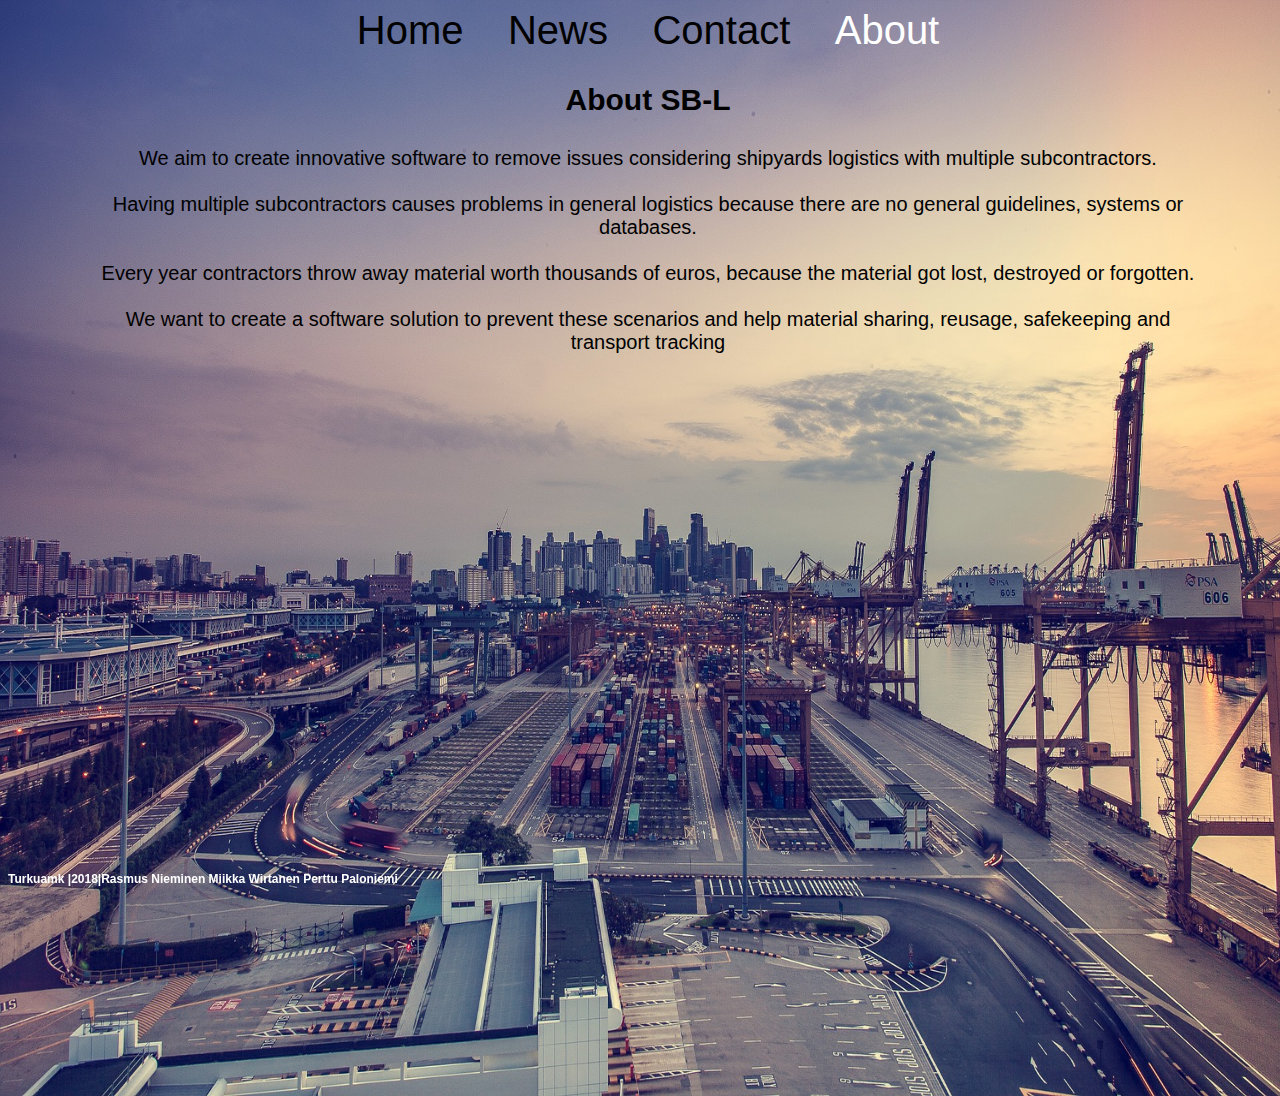
==== about.html @ a5547500 "Add files via upload" ====
<!DOCTYPE html>
<html>
<head>
    <meta charset="UTF-8">
<meta name="viewport" content="width=device-width, initial-scale=1.0">
<link rel="stylesheet" type="text/css" href="Stylesheet1.css">
<title>SB-L</title>
</head>

<body>

<ul>
  <li><a href="home">Home</a></li>
  <li><a href="news">News</a></li>
  <li><a href="contact">Contact</a></li>
  <li><a class="active"href="about">About</a></li>
</ul>
    

<h3>About SB-L</h3>
<P>We aim to create innovative software to remove issues considering shipyards logistics with multiple subcontractors.<br>
<br>
Having multiple subcontractors causes problems in general logistics because there are no general guidelines, systems or databases.<br>
<br>
Every year contractors throw away material worth thousands of euros, because the material got lost, destroyed or forgotten.<br>
<br>
We want to create a software solution to prevent these scenarios and help material sharing, reusage, safekeeping and transport tracking

    </P>
<h4> Turkuamk |2018|Rasmus Nieminen Miikka Wirtanen Perttu Paloniemi</h4>
</body>

</html>
---- Stylesheet1.css ----
img {
	width: 100%;
	height: auto;
}

* {
    font-family: arial;
	
  }

body {
    width: 100%;
    height: 1080px;
    background-image: url("taustakuva.jpg"); 
    background-size: 100% 100%;
    background-repeat: no-repeat;
    background-position: center;   
}

ul {
    list-style-type: none;
	margin: 0;
	padding: 0;
	text-align: center;
	background-color: transparent;
	overflow: hidden;	
}

li {
	display: inline-block;
}

li a {
	 color: #000;
	 font-size: 40px;
	 padding: 20px;
	 text-decoration: none;	 
}

li a.active {
     background-color: transparent;
	 color: white;
}

li a:hover:not(.active) {
     background-color: transparent;
     color: white;
}

h1 {
    font-size: 60px;
    text-align: center}
h2 {
    font-size: 30px;
    text-align: center
}
h3 {
    font-size: 30px;
    text-align: center
}
P {
    font-size: 20px; 
    text-align: center;
    padding-right: 80px;
    padding-left: 80px;

    
}
h4 {
	font-size: 12px;
	color: white;
	position: fixed;
	height: 12px; 
    bottom:0%;
    width: auto; 
    background-color: transparent; 
    
	

}
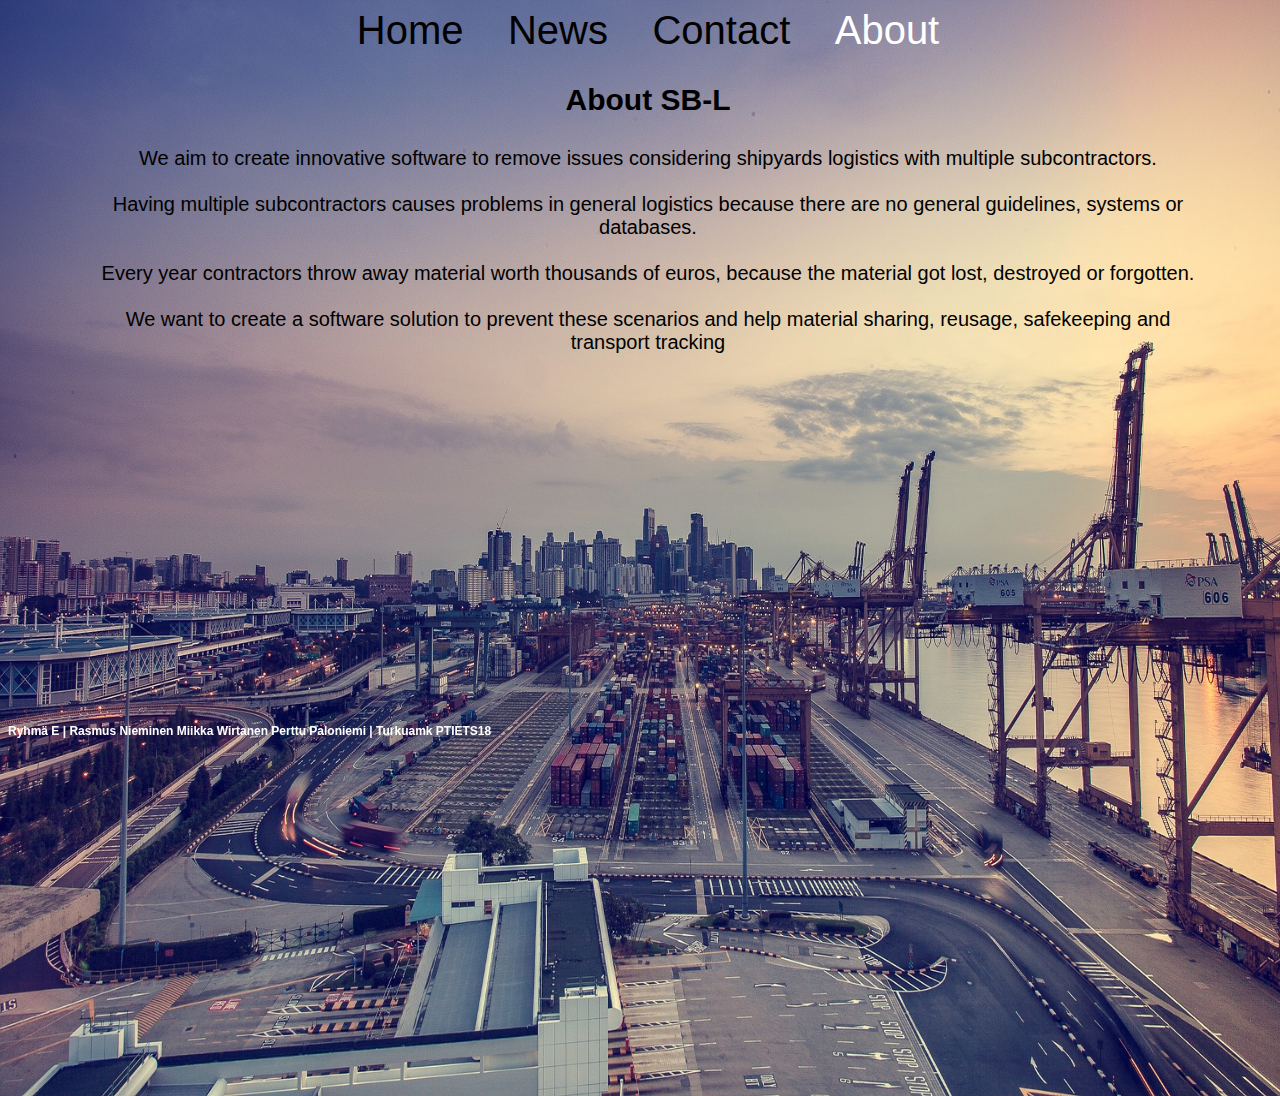
==== commit 550a4923: "Update about.html" ====
--- a/about.html
+++ b/about.html
@@ -1,16 +1,16 @@
 <!DOCTYPE html>
 <html>
 <head>
-    <meta charset="UTF-8">
+<meta charset="UTF-8">
 <meta name="viewport" content="width=device-width, initial-scale=1.0">
 <link rel="stylesheet" type="text/css" href="Stylesheet1.css">
-<title>SB-L</title>
+<title>About | SB-L</title>
 </head>
 
 <body>
 
 <ul>
-  <li><a href="home">Home</a></li>
+  <li><a href="index">Home</a></li>
   <li><a href="news">News</a></li>
   <li><a href="contact">Contact</a></li>
   <li><a class="active"href="about">About</a></li>
@@ -27,7 +27,7 @@
 We want to create a software solution to prevent these scenarios and help material sharing, reusage, safekeeping and transport tracking
 
     </P>
-<h4> Turkuamk |2018|Rasmus Nieminen Miikka Wirtanen Perttu Paloniemi</h4>
+<h4>Ryhmä E | Rasmus Nieminen Miikka Wirtanen Perttu Paloniemi | Turkuamk PTIETS18</h4>
 </body>
 
-</html>+</html>
--- a/Stylesheet1.css
+++ b/Stylesheet1.css
@@ -70,8 +70,8 @@
 	font-size: 12px;
 	color: white;
 	position: fixed;
-	height: 12px; 
-    bottom:0%;
+	height: 25px; 
+    bottom:15%;
     width: auto; 
     background-color: transparent; 
     
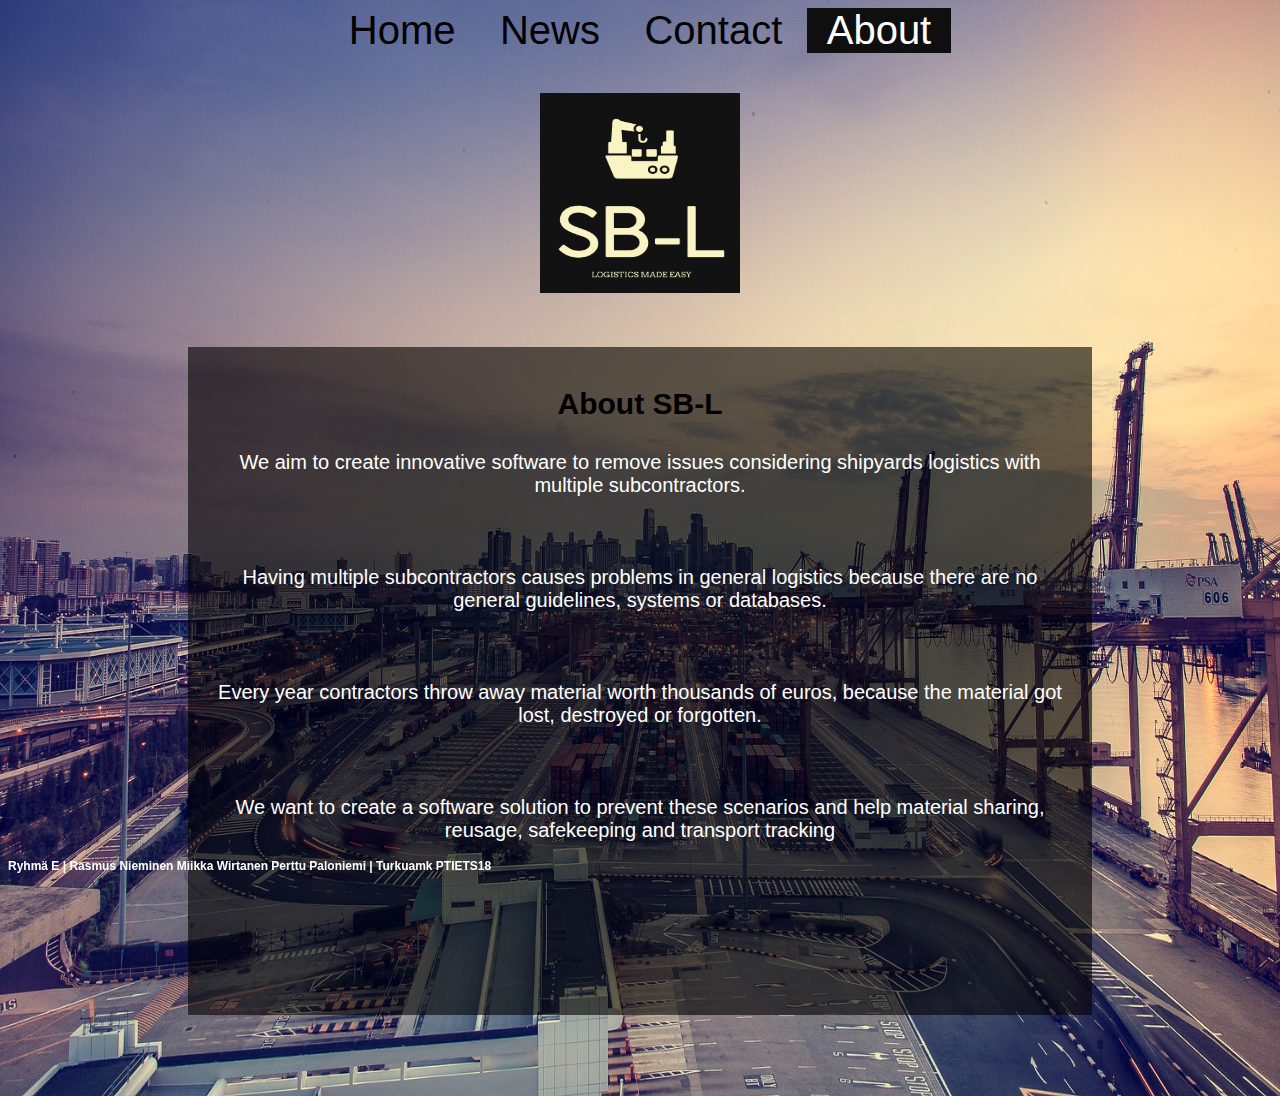
==== commit dd1e1a98: "Add files via upload" ====
--- a/about.html
+++ b/about.html
@@ -15,18 +15,25 @@
   <li><a href="contact">Contact</a></li>
   <li><a class="active"href="about">About</a></li>
 </ul>
-    
-
+<h1><img src="SBL.png" alt="SBL.png" width="200" height="200"></h1>
+<div class="first">
 <h3>About SB-L</h3>
 <P>We aim to create innovative software to remove issues considering shipyards logistics with multiple subcontractors.<br>
 <br>
+<br>
+<br>
 Having multiple subcontractors causes problems in general logistics because there are no general guidelines, systems or databases.<br>
 <br>
+<br>
+<br>
 Every year contractors throw away material worth thousands of euros, because the material got lost, destroyed or forgotten.<br>
+<br>
+<br>
 <br>
 We want to create a software solution to prevent these scenarios and help material sharing, reusage, safekeeping and transport tracking
 
     </P>
+</div>
 <h4>Ryhmä E | Rasmus Nieminen Miikka Wirtanen Perttu Paloniemi | Turkuamk PTIETS18</h4>
 </body>
 
--- a/Stylesheet1.css
+++ b/Stylesheet1.css
@@ -1,7 +1,3 @@
-img {
-	width: 100%;
-	height: auto;
-}
 
 * {
     font-family: arial;
@@ -9,13 +5,36 @@
   }
 
 body {
-    width: 100%;
+    width: auto;
     height: 1080px;
     background-image: url("taustakuva.jpg"); 
     background-size: 100% 100%;
     background-repeat: no-repeat;
     background-position: center;   
 }
+
+
+
+div.first{
+background-color: rgba(0,0,0,0.6);
+width: 70%;
+height: 60%;
+margin-left:auto;
+margin-right:auto;
+padding: 10px; }
+
+div.second{
+background-color: rgba(0,0,0,0.6);
+width:50%;
+height: 35px;
+margin-left:auto;
+margin-right:auto;
+padding: 10px; }
+
+
+
+
+	
 
 ul {
     list-style-type: none;
@@ -38,18 +57,20 @@
 }
 
 li a.active {
-     background-color: transparent;
+     background-color: #100F0F;
 	 color: white;
 }
 
 li a:hover:not(.active) {
-     background-color: transparent;
+     background-color: #100F0F;
      color: white;
 }
 
 h1 {
     font-size: 60px;
     text-align: center}
+	
+	
 h2 {
     font-size: 30px;
     text-align: center
@@ -61,8 +82,9 @@
 P {
     font-size: 20px; 
     text-align: center;
-    padding-right: 80px;
-    padding-left: 80px;
+    padding-right: 10px;
+    padding-left: 10px;
+	color: white;
 
     
 }
@@ -71,7 +93,7 @@
 	color: white;
 	position: fixed;
 	height: 25px; 
-    bottom:15%;
+    bottom:0%;
     width: auto; 
     background-color: transparent; 
     
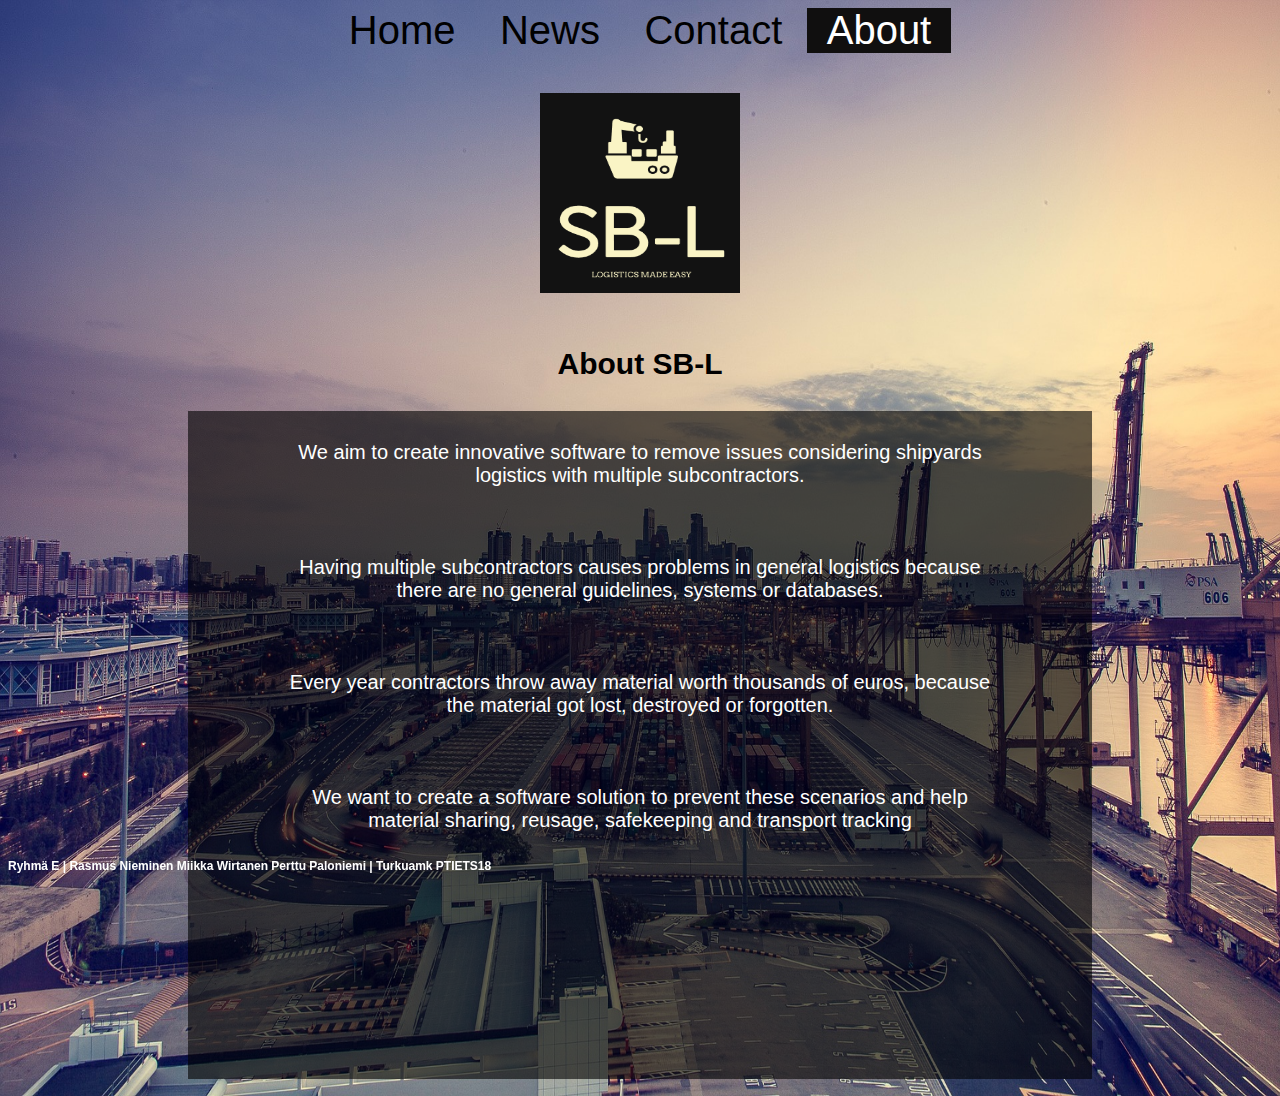
==== commit 46eff8ff: "Add files via upload" ====
--- a/about.html
+++ b/about.html
@@ -16,8 +16,9 @@
   <li><a class="active"href="about">About</a></li>
 </ul>
 <h1><img src="SBL.png" alt="SBL.png" width="200" height="200"></h1>
+
+<h3>About SB-L</h3>
 <div class="first">
-<h3>About SB-L</h3>
 <P>We aim to create innovative software to remove issues considering shipyards logistics with multiple subcontractors.<br>
 <br>
 <br>
--- a/Stylesheet1.css
+++ b/Stylesheet1.css
@@ -79,26 +79,29 @@
     font-size: 30px;
     text-align: center
 }
+h5 {
+    font-size: 12px;
+    text-align: center;
+    color: white
+}
+
+
 P {
-    font-size: 20px; 
-    text-align: center;
-    padding-right: 10px;
-    padding-left: 10px;
-	color: white;
+font-size: 20px;
+text-align: center;
+padding-right: 80px;
+padding-left: 80px;
+color: white
+}
 
-    
-}
+
 h4 {
-	font-size: 12px;
-	color: white;
-	position: fixed;
-	height: 25px; 
-    bottom:0%;
-    width: auto; 
-    background-color: transparent; 
-    
-	
-
+font-size: 12px;
+position: fixed;
+color: white;
+height: 25px;
+bottom:0%;
+width: auto;
 }
 
 	
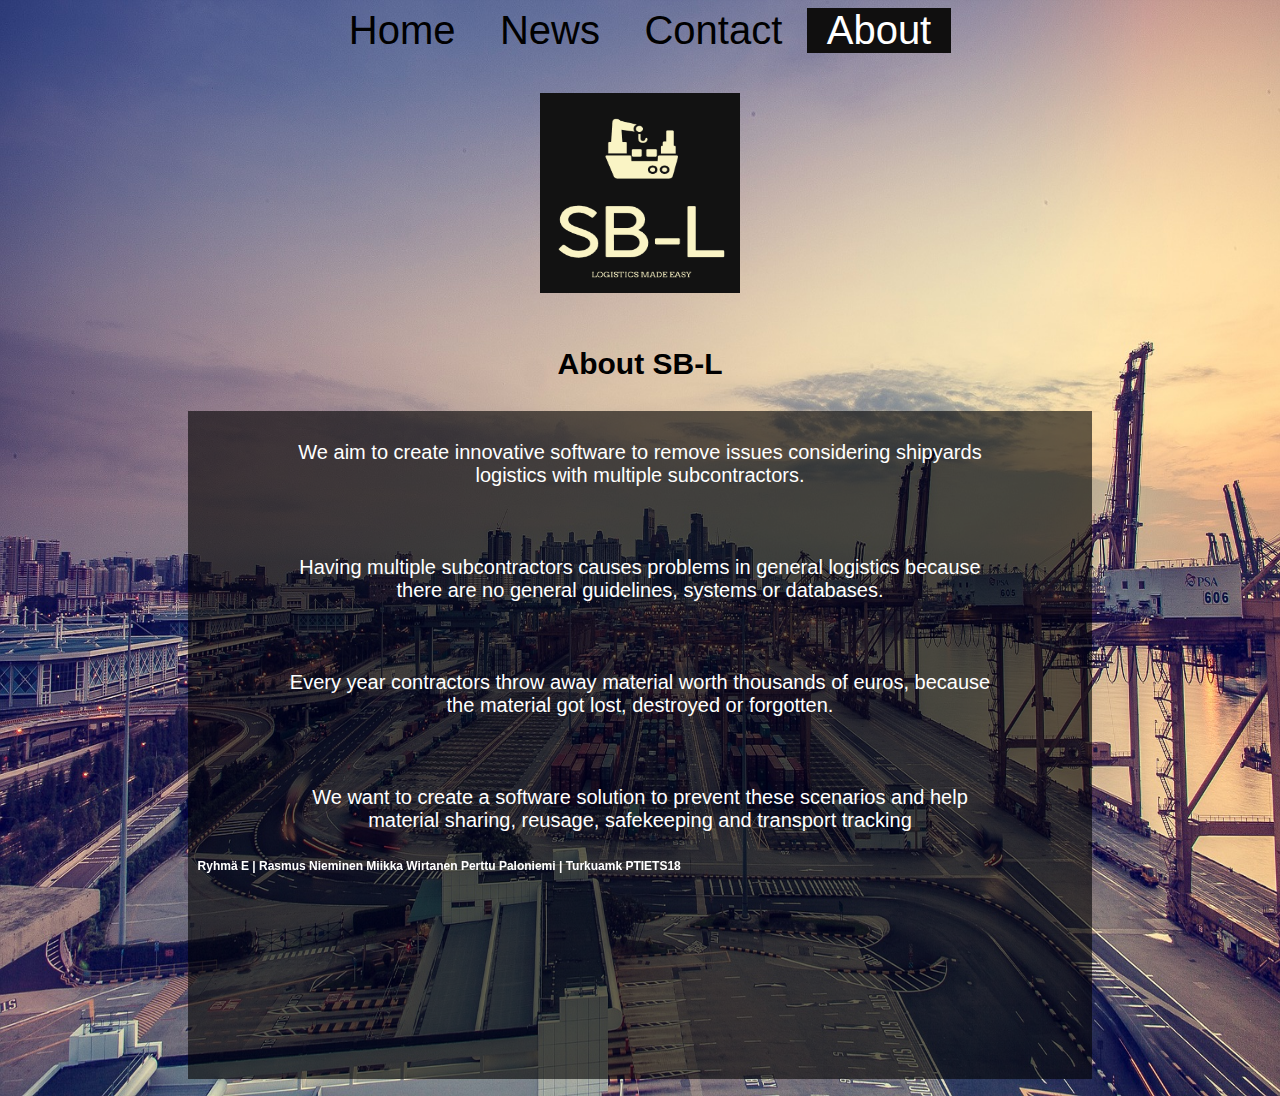
==== commit c153a317: "Add files via upload" ====
--- a/about.html
+++ b/about.html
@@ -34,8 +34,9 @@
 We want to create a software solution to prevent these scenarios and help material sharing, reusage, safekeeping and transport tracking
 
     </P>
+
+<h4>Ryhmä E | Rasmus Nieminen Miikka Wirtanen Perttu Paloniemi | Turkuamk PTIETS18</h4>
 </div>
-<h4>Ryhmä E | Rasmus Nieminen Miikka Wirtanen Perttu Paloniemi | Turkuamk PTIETS18</h4>
 </body>
 
 </html>
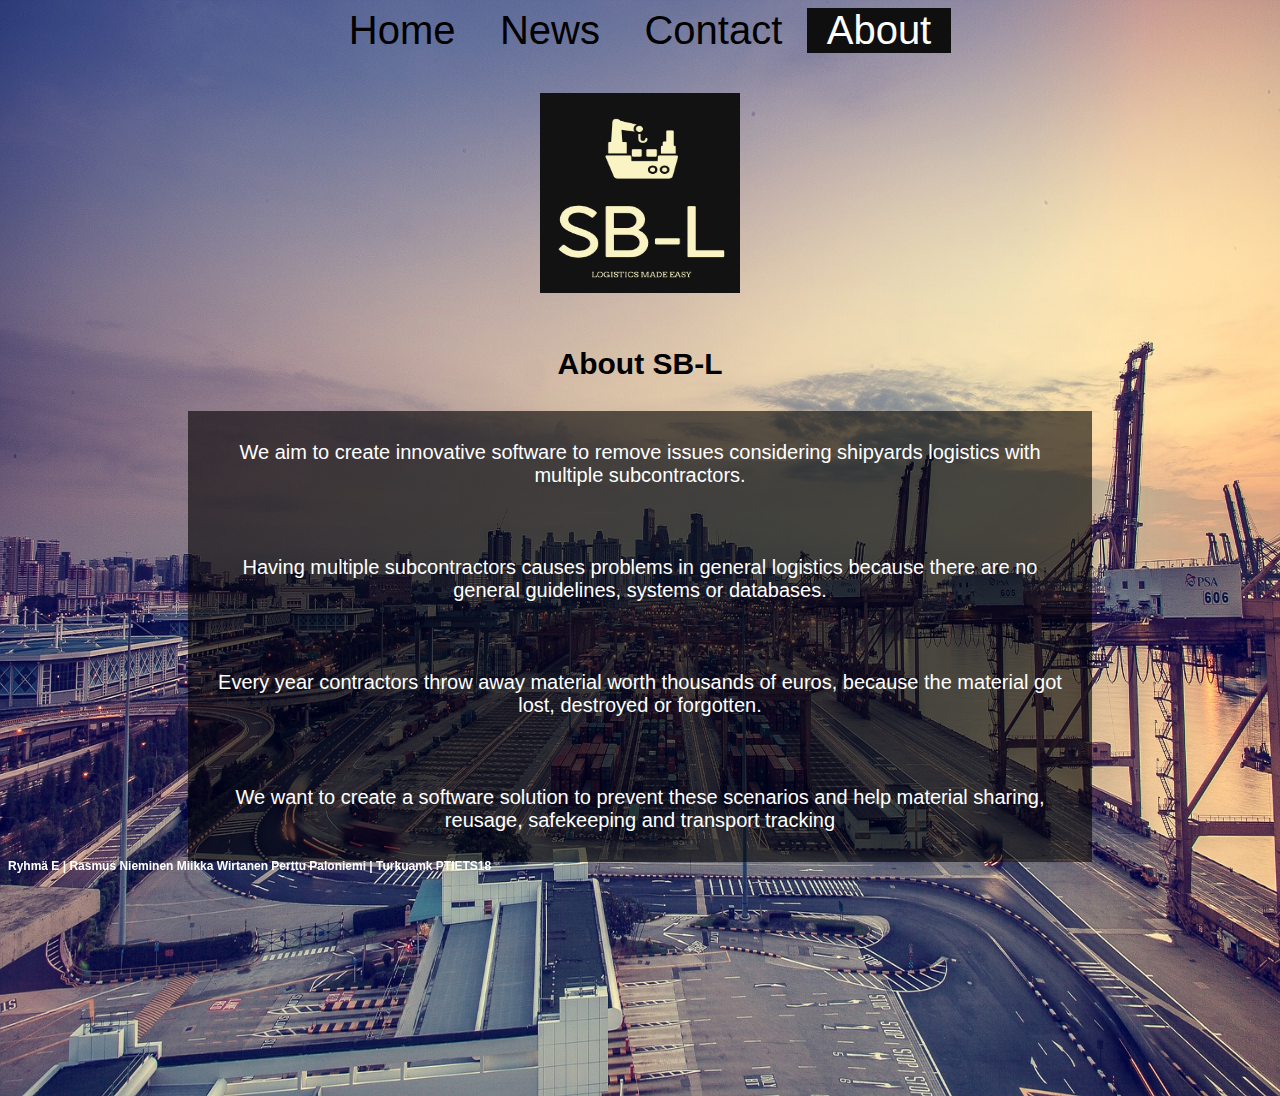
==== commit 95e42174: "Update about.html" ====
--- a/about.html
+++ b/about.html
@@ -10,10 +10,10 @@
 <body>
 
 <ul>
-  <li><a href="index">Home</a></li>
-  <li><a href="news">News</a></li>
-  <li><a href="contact">Contact</a></li>
-  <li><a class="active"href="about">About</a></li>
+  <li><a href="index.html">Home</a></li>
+  <li><a href="news.html">News</a></li>
+  <li><a href="contact.html">Contact</a></li>
+  <li><a class="active"href="about.html">About</a></li>
 </ul>
 <h1><img src="SBL.png" alt="SBL.png" width="200" height="200"></h1>
 
@@ -34,9 +34,9 @@
 We want to create a software solution to prevent these scenarios and help material sharing, reusage, safekeeping and transport tracking
 
     </P>
+</div>
+<h4>Ryhmä E | Rasmus Nieminen Miikka Wirtanen Perttu Paloniemi | Turkuamk PTIETS18</h4>
 
-<h4>Ryhmä E | Rasmus Nieminen Miikka Wirtanen Perttu Paloniemi | Turkuamk PTIETS18</h4>
-</div>
 </body>
 
 </html>
--- a/Stylesheet1.css
+++ b/Stylesheet1.css
@@ -9,7 +9,7 @@
     height: 1080px;
     background-image: url("taustakuva.jpg"); 
     background-size: 100% 100%;
-    background-repeat: no-repeat;
+    background-repeat: repeat;
     background-position: center;   
 }
 
@@ -18,7 +18,7 @@
 div.first{
 background-color: rgba(0,0,0,0.6);
 width: 70%;
-height: 60%;
+height: auto;
 margin-left:auto;
 margin-right:auto;
 padding: 10px; }
@@ -85,15 +85,25 @@
     color: white
 }
 
+h6 {
+    font-size: 20px;
+    text-align: center;
+    color: white
+}
+ 
 
 P {
 font-size: 20px;
 text-align: center;
-padding-right: 80px;
-padding-left: 80px;
+padding-right: 15px;
+padding-left: 15px;
 color: white
 }
 
+form { 
+    margin: 0 auto; 
+    width:708px;
+    }
 
 h4 {
 font-size: 12px;
